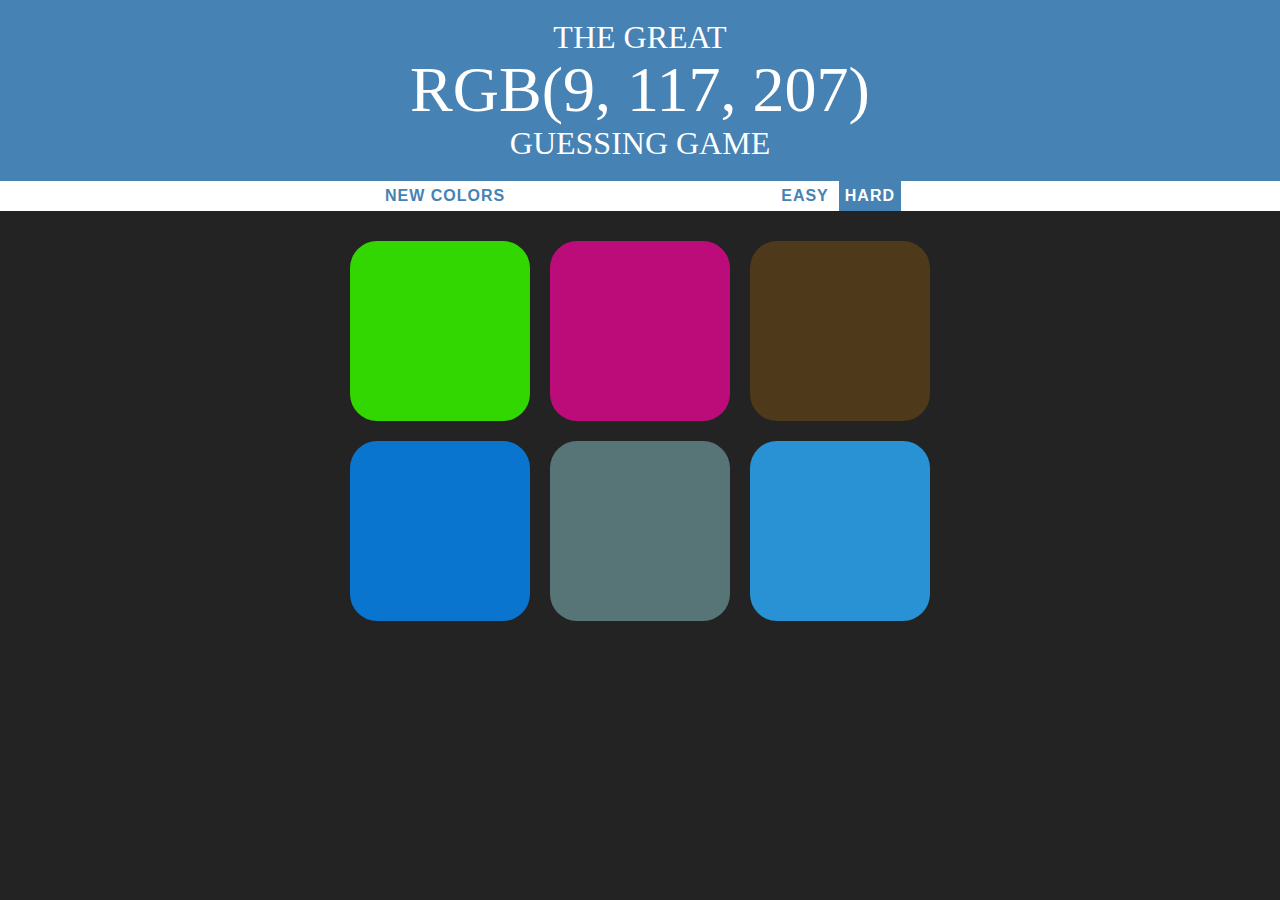
==== index.html @ 60a726d5 "Renamed ColorGame.html to index.html" ====
<!DOCTYPE html>
<html>
<head>
	<title>Color Game</title>
	<link rel="stylesheet" type="text/css" href="ColorGame.css">
</head>
<body>
	<h1>
		The Great 
		<br>
		<span id="colorDisplay">RGB</span>
		<br>
		Guessing Game
	</h1>

	<div id="stripe">
		<button id="reset">New Colors</button>
		<span id="message"></span>
		<button class="mode">Easy</button>
		<button class="mode selected">Hard</button>
	</div>

	<div id="container">
		<div class="square"></div>
		<div class="square"></div>
		<div class="square"></div>
		<div class="square"></div>
		<div class="square"></div>
		<div class="square"></div>
	</div>

	<script type="text/javascript" src="ColorGame.js"></script>
</body>
</html>
---- ColorGame.css ----
body {
	background-color: #232323;
	margin: 0;
	font-family: "Montserrat", "Avenir";
}

.square {
	width: 30%;
	background: purple;
	padding-bottom: 30%;
	float: left;
	margin: 1.66%;
	border-radius: 15%;
	transition: background-color 0.6s;
	-webkit-transition: background-color 0.6s;
	-moz-transition: background-color 0.6s;
}

#container {
	margin: 20px auto;
	max-width: 600px;
}

#colorDisplay {
	font-size: 200%;
}

#message {
	display: inline-block;
	width: 20%;
}

h1 {
	line-height: 1.1;
	background-color: steelblue;
	font-weight: normal;
	text-align: center;
	color: white;
	margin: 0;
	text-transform: uppercase;
	padding: 20px 0;
}

#stripe {
	background-color: white;
	height: 30px;
	text-align: center;
}

.selected {
	color: white;
	background-color: steelblue;
}

button {
	border: none;
	background: none;
	text-transform: uppercase;
	height: 100%;
	font-weight: 700;
	color: steelblue;
	letter-spacing: 1px;
	font-size: inherit;
	transition: all 0.3s;
	-webkit-transition: all 0.3s;
	-moz-transition: all 0.3s;
	outline: none;
}

button:hover {
	color: white;
	background-color: steelblue;
}
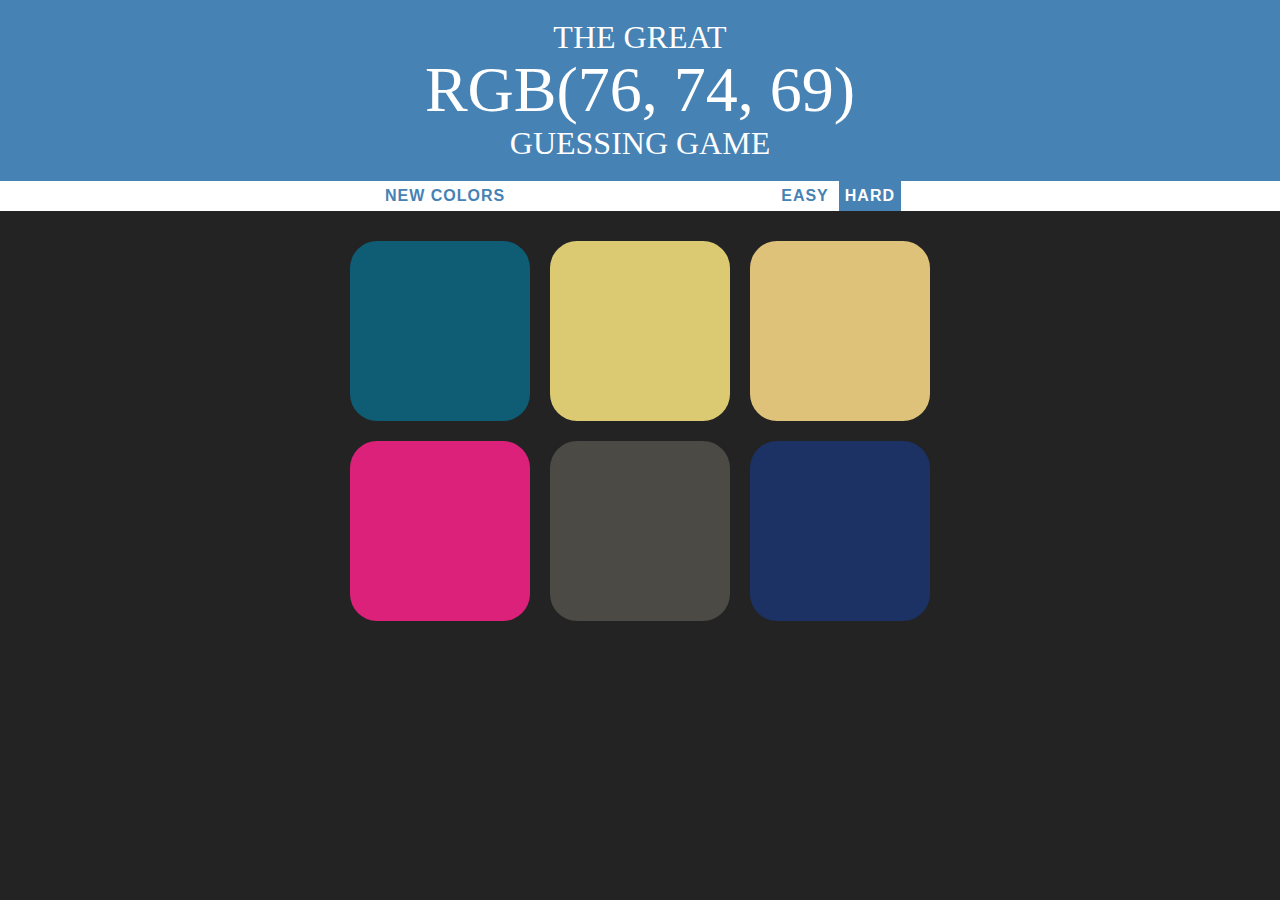
==== commit fc5069d0: "ran through eslint and prettier" ====
--- a/index.html
+++ b/index.html
@@ -1,34 +1,34 @@
 <!DOCTYPE html>
 <html>
-<head>
-	<title>Color Game</title>
-	<link rel="stylesheet" type="text/css" href="ColorGame.css">
-</head>
-<body>
-	<h1>
-		The Great 
-		<br>
-		<span id="colorDisplay">RGB</span>
-		<br>
-		Guessing Game
-	</h1>
+  <head>
+    <title>Color Game</title>
+    <link rel="stylesheet" type="text/css" href="ColorGame.css" />
+  </head>
+  <body>
+    <h1>
+      The Great
+      <br />
+      <span id="colorDisplay">RGB</span>
+      <br />
+      Guessing Game
+    </h1>
 
-	<div id="stripe">
-		<button id="reset">New Colors</button>
-		<span id="message"></span>
-		<button class="mode">Easy</button>
-		<button class="mode selected">Hard</button>
-	</div>
+    <div id="stripe">
+      <button id="reset">New Colors</button>
+      <span id="message"></span>
+      <button class="mode">Easy</button>
+      <button class="mode selected">Hard</button>
+    </div>
 
-	<div id="container">
-		<div class="square"></div>
-		<div class="square"></div>
-		<div class="square"></div>
-		<div class="square"></div>
-		<div class="square"></div>
-		<div class="square"></div>
-	</div>
+    <div id="container">
+      <div class="square"></div>
+      <div class="square"></div>
+      <div class="square"></div>
+      <div class="square"></div>
+      <div class="square"></div>
+      <div class="square"></div>
+    </div>
 
-	<script type="text/javascript" src="ColorGame.js"></script>
-</body>
-</html>+    <script type="text/javascript" src="ColorGame.js"></script>
+  </body>
+</html>
--- a/ColorGame.css
+++ b/ColorGame.css
@@ -1,73 +1,73 @@
 body {
-	background-color: #232323;
-	margin: 0;
-	font-family: "Montserrat", "Avenir";
+  background-color: #232323;
+  margin: 0;
+  font-family: "Montserrat", "Avenir";
 }
 
 .square {
-	width: 30%;
-	background: purple;
-	padding-bottom: 30%;
-	float: left;
-	margin: 1.66%;
-	border-radius: 15%;
-	transition: background-color 0.6s;
-	-webkit-transition: background-color 0.6s;
-	-moz-transition: background-color 0.6s;
+  width: 30%;
+  background: purple;
+  padding-bottom: 30%;
+  float: left;
+  margin: 1.66%;
+  border-radius: 15%;
+  transition: background-color 0.6s;
+  -webkit-transition: background-color 0.6s;
+  -moz-transition: background-color 0.6s;
 }
 
 #container {
-	margin: 20px auto;
-	max-width: 600px;
+  margin: 20px auto;
+  max-width: 600px;
 }
 
 #colorDisplay {
-	font-size: 200%;
+  font-size: 200%;
 }
 
 #message {
-	display: inline-block;
-	width: 20%;
+  display: inline-block;
+  width: 20%;
 }
 
 h1 {
-	line-height: 1.1;
-	background-color: steelblue;
-	font-weight: normal;
-	text-align: center;
-	color: white;
-	margin: 0;
-	text-transform: uppercase;
-	padding: 20px 0;
+  line-height: 1.1;
+  background-color: steelblue;
+  font-weight: normal;
+  text-align: center;
+  color: white;
+  margin: 0;
+  text-transform: uppercase;
+  padding: 20px 0;
 }
 
 #stripe {
-	background-color: white;
-	height: 30px;
-	text-align: center;
+  background-color: white;
+  height: 30px;
+  text-align: center;
 }
 
 .selected {
-	color: white;
-	background-color: steelblue;
+  color: white;
+  background-color: steelblue;
 }
 
 button {
-	border: none;
-	background: none;
-	text-transform: uppercase;
-	height: 100%;
-	font-weight: 700;
-	color: steelblue;
-	letter-spacing: 1px;
-	font-size: inherit;
-	transition: all 0.3s;
-	-webkit-transition: all 0.3s;
-	-moz-transition: all 0.3s;
-	outline: none;
+  border: none;
+  background: none;
+  text-transform: uppercase;
+  height: 100%;
+  font-weight: 700;
+  color: steelblue;
+  letter-spacing: 1px;
+  font-size: inherit;
+  transition: all 0.3s;
+  -webkit-transition: all 0.3s;
+  -moz-transition: all 0.3s;
+  outline: none;
 }
 
 button:hover {
-	color: white;
-	background-color: steelblue;
-}+  color: white;
+  background-color: steelblue;
+}
